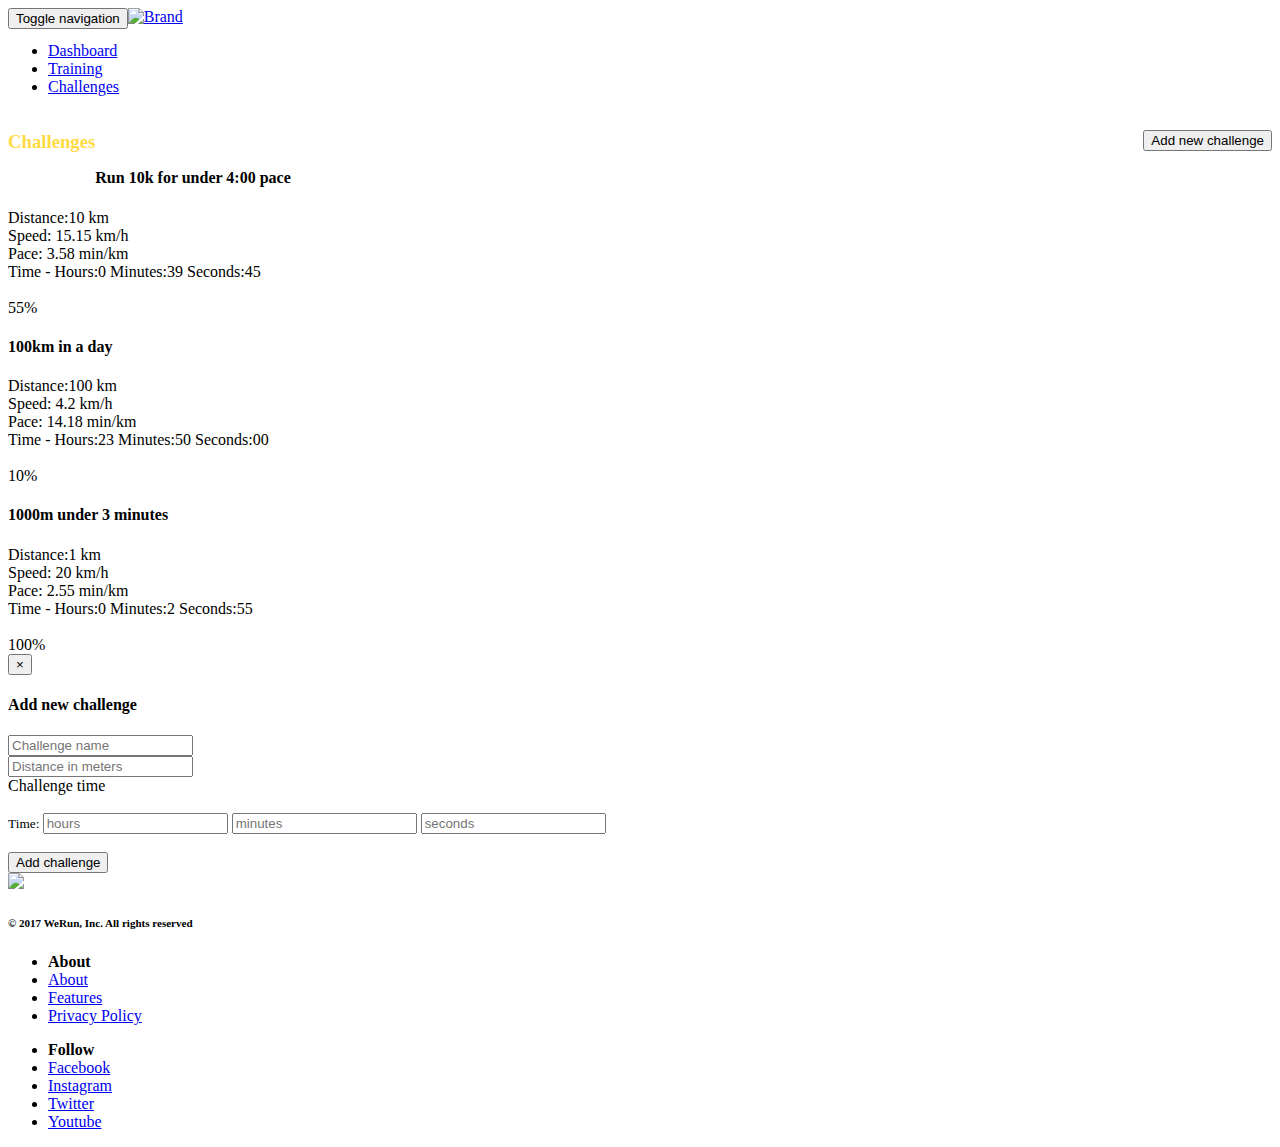
==== challenges.html @ 99d2fc27 "'added_speed_and_pace'" ====
<!DOCTYPE html>
<html lang="en">
<head>
    <meta charset="utf-8">
    <meta http-equiv="X-UA-Compatible" content="IE=edge">
    <meta name="viewport" content="width=device-width, initial-scale=1">
    <meta name="description" content="">
    <meta name="author" content="">

    <title>WeRun</title>

    <!-- Bootstrap Core CSS -->
    <link href="css/bootstrap.css" rel="stylesheet">
    <!--<link href="css/bootstrap.min.css" rel="stylesheet">-->

    <!-- Fonts -->
    <link href="fonts/css/font-awesome.min.css" rel="stylesheet" type="text/css">
    <link href="http://fonts.googleapis.com/css?family=Montserrat:400,700" rel="stylesheet" type="text/css">
    <link href="http://fonts.googleapis.com/css?family=Lato:400,700,400italic,700italic" rel="stylesheet"
          type="text/css">

    <!-- Custom CSS -->
    <link href="css/template.css" rel="stylesheet">
    <link href="css/challenges.css" rel="stylesheet">

    <!-- HTML5 Shim and Respond.js IE8 support of HTML5 elements and media queries -->
    <!-- WARNING: Respond.js doesn't work if you view the page via file:// -->
    <!--[if lt IE 9]>
    <script src="https://oss.maxcdn.com/libs/html5shiv/3.7.0/html5shiv.js"></script>
    <script src="https://oss.maxcdn.com/libs/respond.js/1.4.2/respond.min.js"></script>
    <![endif]-->

</head>

<body>

<!--Navigation Bar-->
<nav class="navbar navbar-default" style="margin-bottom: 0">
    <div class="container">

        <!--Navbar Header-->
        <div class="navbar-header page-scroll">
            <!--Logo-->
            <a class="brand" style="margin: 0; float: none;" href="#";>
                <img alt="Brand" src="img/Logomakr_6KKwWi.png" class="logo">
            </a>
            <!--Hamburger button-->
            <button type="button" class="navbar-toggle" data-toggle="collapse" data-target="#bs-navbar-collapse" style="float: left">
                <span class="sr-only">Toggle navigation</span>
                <span class="icon-bar"></span>
                <span class="icon-bar"></span>
                <span class="icon-bar"></span>
            </button>
        </div>

        <!--Navbar Content-->
        <div class="collapse navbar-collapse" id="bs-navbar-collapse">
            <ul class="nav navbar-nav navbar-left">
                <li><a href="dashboard.html">Dashboard</a></li>
                <li><a href="training.html">Training</a></li>
                <li><a href="challenges.html">Challenges</a></li>
            </ul>
        </div>
    </div>
</nav>

<!--Main Section-->
<div class="container" style="padding: 0">
    <div class="row">
        <div class="col-sm-6">
            <h3 class="text-left" style="color: #FFDA44;float: left;"> Challenges</h3>
        </div>
        <div class="col-sm-6">
            <br>
            <button class="btn btn-success" data-toggle="modal" style="float: right;" data-target="#addNewChallengeModal" id="newChallenge">Add new challenge</button>
        </div>
    </div>



    <br>
    <div class="row" id="challenges">
        <!--Simple challenge-->
        <div class="col-sm-4 ">
        <div class="panel panel-default">
            <div class="panel-body"><h4>Run 10k for under 4:00 pace</h4></div>
            <div class="panel-footer">
                <span>Distance:<span >10 km</span></span><br>
                <span>Speed: <span>15.15 km/h</span></span><br>
                <span>Pace: <span>3.58 min/km</span></span><br>
                <span>Time - <span >Hours:0 Minutes:39 Seconds:45</span></span>

                <br>
                <br>
                <!--Progress bar-->
                <div class="progress">
                    <div class="progress-bar progress-bar-warning" role="progressbar" aria-valuenow="55"
                         aria-valuemin="0" aria-valuemax="100" style="width:55%">
                        55%
                    </div>
                </div>
            </div>
        </div>
        </div>
        <!--Simple challenge-->
        <div class="col-sm-4">
            <div class="panel panel-default">
                <div class="panel-body"><h4>100km in a day</h4></div>
                <div class="panel-footer">
                    <span>Distance:<span >100 km</span></span><br>
                    <span>Speed: <span>4.2 km/h</span></span><br>
                    <span>Pace: <span>14.18 min/km</span></span><br>
                    <span>Time - <span >Hours:23 Minutes:50 Seconds:00</span></span>
                    <br>
                    <br>
                    <!--Progress bar-->
                    <div class="progress ">
                        <div class="progress-bar progress-bar-danger" role="progressbar" aria-valuenow="10"
                             aria-valuemin="0" aria-valuemax="10" style="width:10%">
                            10%
                        </div>
                    </div>
                </div>
            </div>
        </div>
        <!--Simple challenge-->
        <div class="col-sm-4">
            <div class="panel panel-default">
                <div class="panel-body"><h4>1000m under 3 minutes</h4></div>
                <div class="panel-footer">
                    <span>Distance:<span>1 km</span></span><br>
                    <span>Speed: <span>20 km/h</span></span><br>
                    <span>Pace: <span>2.55 min/km</span></span><br>
                    <span>Time - <span>Hours:0 Minutes:2 Seconds:55</span></span>
                    <br>
                    <br>
                    <!--Progress bar-->
                    <div class="progress">
                        <div class="progress-bar progress-bar-success" role="progressbar" aria-valuenow="100"
                             aria-valuemin="0" aria-valuemax="100" style="width:100%">
                            100%
                        </div>
                    </div>
                </div>
            </div>
        </div>
    </div>

    <!-- Modal -->
    <div id="addNewChallengeModal" class="modal fade" >
        <div class="modal-dialog" >
            <!-- Modal content-->
            <div class="modal-content">
                <!--Modal Header-->
                <div class="modal-header">
                    <button type="button" class="close" id="close" data-dismiss="modal" >&times;</button>
                    <h4 class="modal-title">Add new challenge</h4>
                </div>
                <!--Modal Body-->
                <div class="modal-body">
                    <form id="newChallengeForm">
                        <input class="form-control block" type="text" id="chName" placeholder="Challenge name">
                        <br>

                            <input class="form-control" type="number" id="chDistance" placeholder="Distance in meters">
                        <br>
                        <!--<input type="checkbox" id="challengeTime">-->
                        Challenge time
                        </br>
                        <br>
                        <div class="form-group-sm form-inline" id="enterTime">
                            <small>Time: </small>
                            <input class="form-control " type="number" id="chHour" placeholder="hours">
                            <input class="form-control" type="number" id="chMinutes" placeholder="minutes">
                            <input class="form-control" type="number" id="chSeconds" placeholder="seconds">
                        </div>
                        <br>
                        <div class="alert-danger" id="validationAlert" style="display: none;"> Please enter all fields correctly</div>

                    </form>
                </div>
                <!--Modal Footer-->
                <div class="modal-footer">
                    <button type="button" class="btn btn-success" id="addNewChallenge">Add challenge</button>
                </div>
            </div>

        </div>
    </div>


</div>

<div class="container-fluid footer">
    <div class="container">
        <div class="row">

            <!--Logo and text-->
            <div class="col-xs-4">
                <!--<div class="row">-->
                <div class="col-sm-offset-2 col-sm-8">
                    <img src="img/logotint.png" class="img-responsive">
                </div>
                <!--</div>-->
                <div class="row">
                    <div class="col-xs-12">
                        <h5 class="text-center">
                            <small>© 2017 WeRun, Inc. All rights reserved</small>
                        </h5>
                    </div>
                </div>
            </div>
            <!--About-->
            <div class="col-xs-offset-2 col-xs-2">
                <ul class="list-unstyled">
                    <li><strong>About</strong></li>
                    <li><a href="about.html" class="footerli">About</a></li>
                    <li><a href="features.html" class="footerli">Features</a></li>
                    <li><a href="privacy.html" class="footerli">Privacy Policy</a></li>
                </ul>
            </div>
            <!--Features-->
            <div class="col-xs-offset-2 col-xs-2">
                <ul class="list-unstyled">
                    <li><strong>Follow</strong></li>
                    <li><a href="https://www.facebook.com" target="_blank" class="footerli">Facebook</a></li>
                    <li><a href="https://www.instagram.com" target="_blank" class="footerli">Instagram</a></li>
                    <li><a href="https://www.twitter.com" target="_blank" class="footerli">Twitter</a></li>
                    <li><a href="https://www.youtube.com" target="_blank" class="footerli">Youtube</a></li>
                </ul>
            </div>

        </div>
    </div>
</div>

<!-- jQuery -->
<script src="js/jquery.js"></script>

<!-- Custom JS -->
<script src="js/challenges.js"></script>

<!-- Bootstrap Core JavaScript -->
<script src="js/bootstrap.min.js"></script>

</body>
</html>
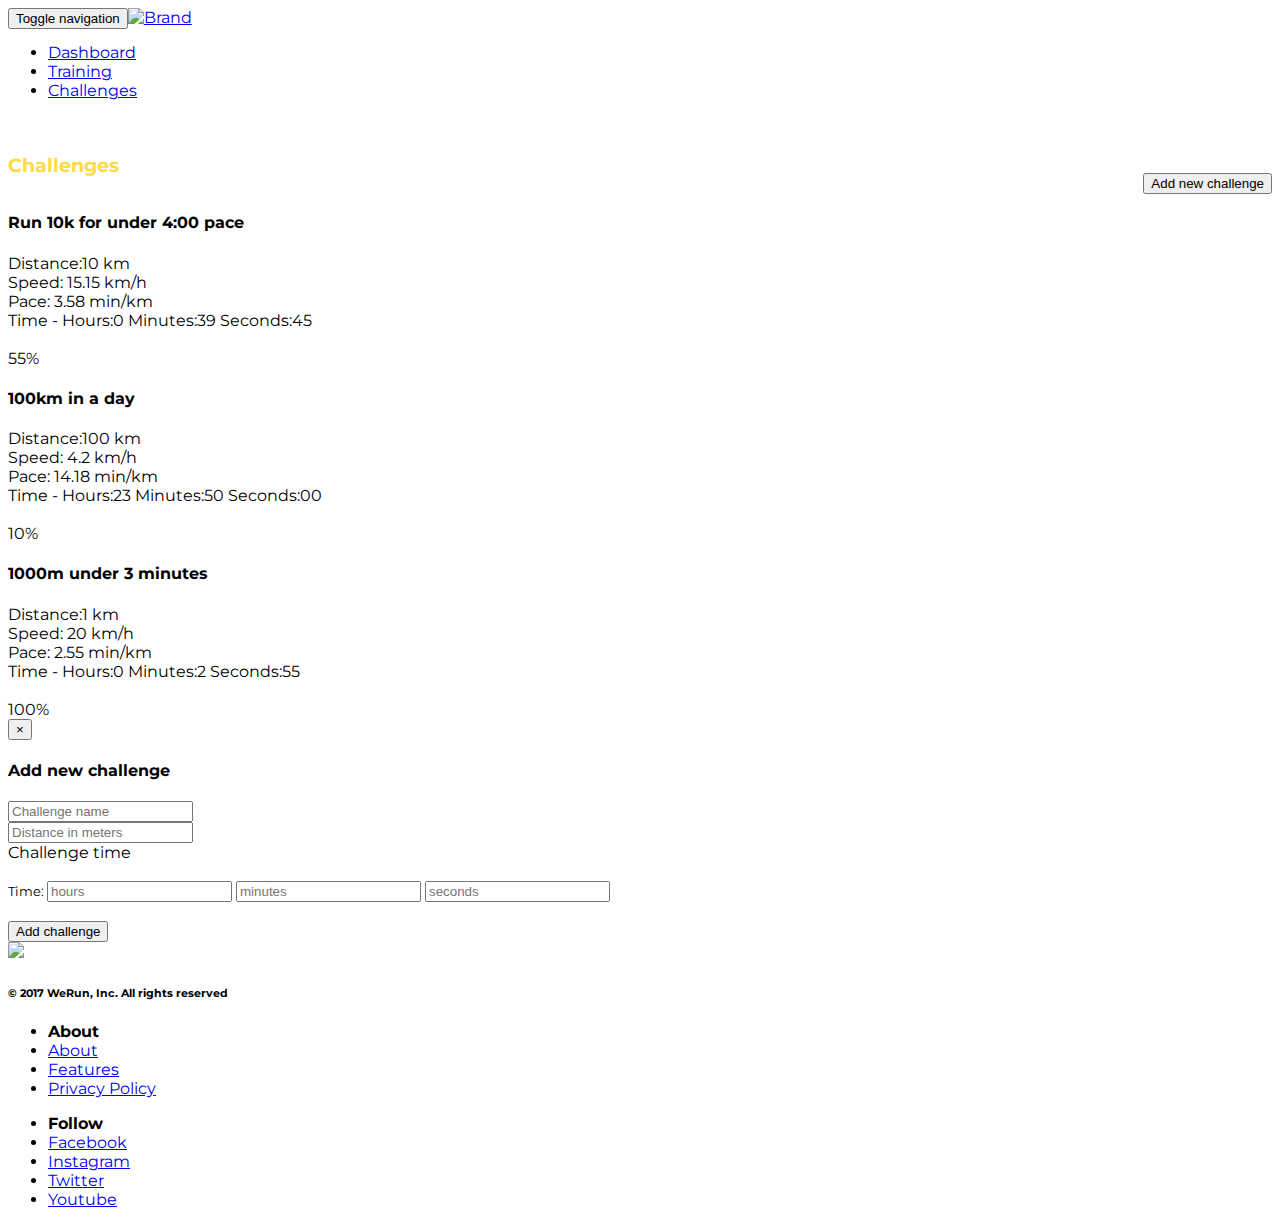
==== commit 9ad08e11: "'font_and_links_repared'" ====
--- a/challenges.html
+++ b/challenges.html
@@ -41,7 +41,7 @@
         <!--Navbar Header-->
         <div class="navbar-header page-scroll">
             <!--Logo-->
-            <a class="brand" style="margin: 0; float: none;" href="#";>
+            <a class="brand" style="margin: 0; float: none;" href="home.html";>
                 <img alt="Brand" src="img/Logomakr_6KKwWi.png" class="logo">
             </a>
             <!--Hamburger button-->
@@ -68,9 +68,11 @@
 <div class="container" style="padding: 0">
     <div class="row">
         <div class="col-sm-6">
+            <br>
             <h3 class="text-left" style="color: #FFDA44;float: left;"> Challenges</h3>
         </div>
         <div class="col-sm-6">
+            <br>
             <br>
             <button class="btn btn-success" data-toggle="modal" style="float: right;" data-target="#addNewChallengeModal" id="newChallenge">Add new challenge</button>
         </div>
@@ -81,7 +83,7 @@
     <br>
     <div class="row" id="challenges">
         <!--Simple challenge-->
-        <div class="col-sm-4 ">
+        <div class="col-sm-4">
         <div class="panel panel-default">
             <div class="panel-body"><h4>Run 10k for under 4:00 pace</h4></div>
             <div class="panel-footer">
--- a/css/challenges.css
+++ b/css/challenges.css
@@ -0,0 +1,7 @@
+body {
+    font-family: Montserrat,"Helvetica Neue",Helvetica,Arial,sans-serif;
+}
+
+.modal-backdrop{
+    z-index: -1;
+}